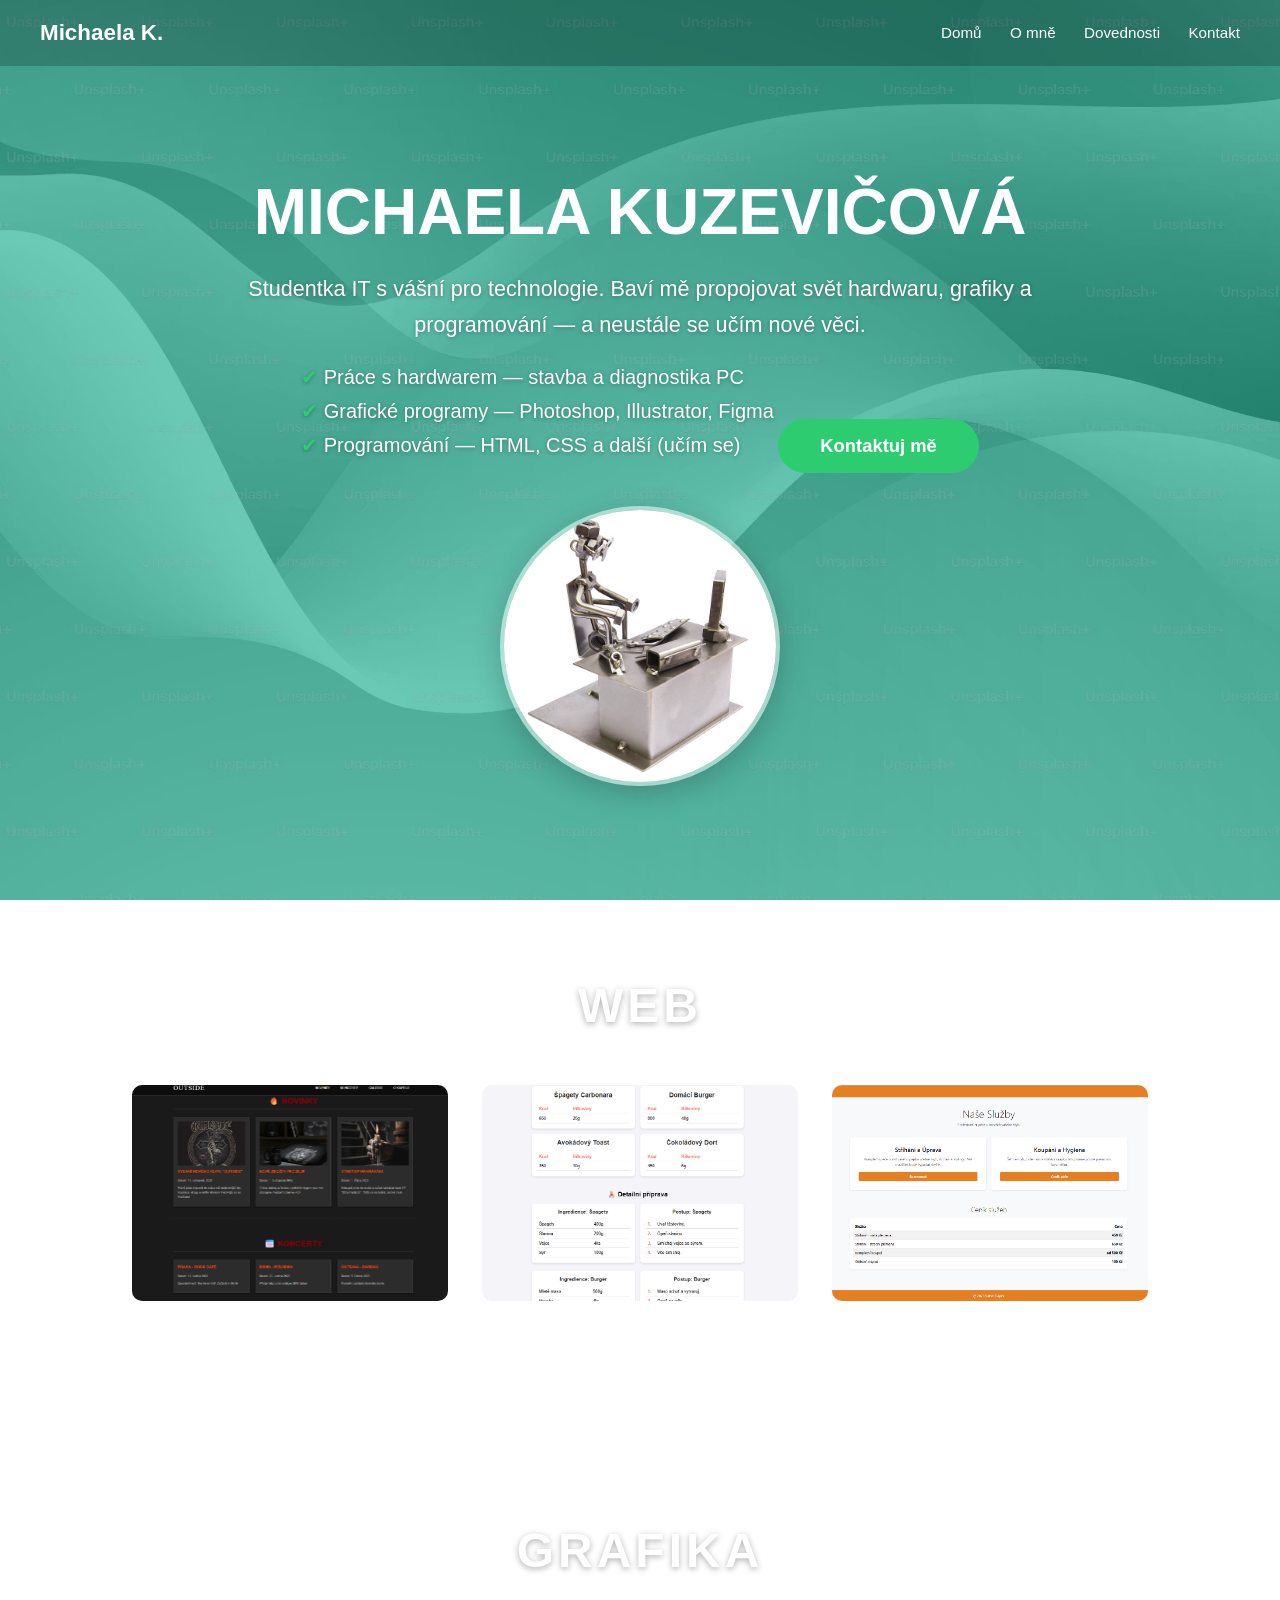
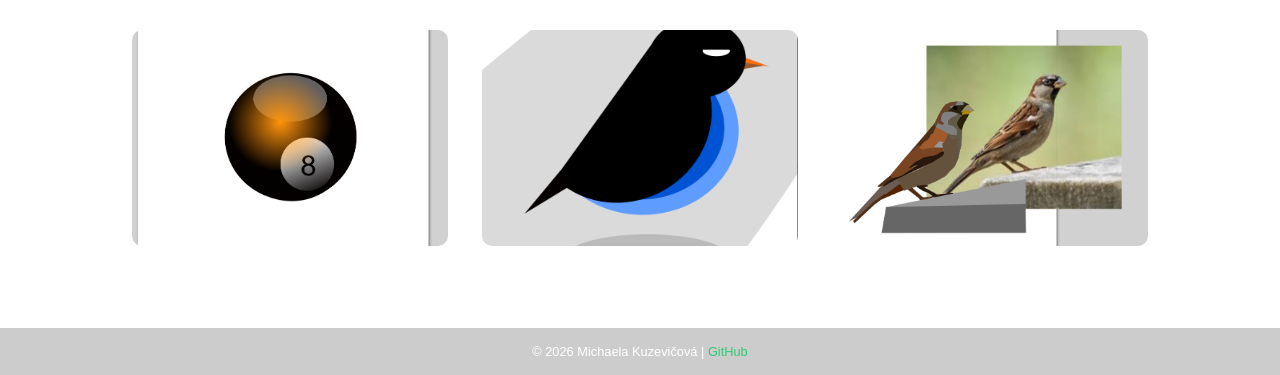
==== index.html @ 0e5be41e "Update index.html" ====
<!DOCTYPE html>
<html lang="cs">
<head>
    <meta charset="UTF-8">
    <meta name="viewport" content="width=device-width, initial-scale=1.0">
    <title>Michaela Kuzevičová | Portfolio</title>

    <style>
        /* Reset */
        *
        {
            margin: 0;
            padding: 0;
            box-sizing: border-box;
        }

        /* ===== CELÁ STRÁNKA ===== */
        body
        {
            font-family: Arial, sans-serif;
            color: #fff;
            min-height: 100vh;
            background-image: url('pozadi.png');
            background-size: cover;
            background-position: center;
            background-repeat: no-repeat;
            background-attachment: fixed;
            overflow-x: hidden;
        }

        /* ===== NAVIGACE ===== */
        nav
        {
            display: flex;
            align-items: center;
            justify-content: space-between;
            padding: 20px 40px;
            background-color: rgba(0, 0, 0, 0.2);
        }

        .logo
        {
            font-size: 1.4rem;
            font-weight: bold;
            color: #fff;
            text-decoration: none;
        }

        .nav-links a
        {
            color: #fff;
            text-decoration: none;
            margin-left: 24px;
            font-size: 0.95rem;
        }

        .nav-links a:hover
        {
            text-decoration: underline;
        }

        /* ===== HERO SEKCE ===== */
        .hero
        {
            min-height: calc(100vh - 68px);
            padding: 40px 20px;
            display: flex;
            flex-direction: column;
            align-items: center;
            justify-content: center;
            gap: 20px;
        }

        .hero-text
        {
            text-align: center;
            max-width: 800px;
        }

        .hero-text h1
        {
            font-size: 4rem;
            line-height: 1.2;
            margin-bottom: 20px;
            text-transform: uppercase;
        }

        .hero-text p
        {
            font-size: 1.35rem;
            line-height: 1.7;
            margin-bottom: 16px;
            text-shadow: 0 1px 4px rgba(0, 0, 0, 0.3);
        }

        .hero-text ul
        {
            list-style: none;
            margin-bottom: 24px;
            display: inline-block;
            text-align: left;
        }

        .hero-text ul li
        {
            font-size: 1.25rem;
            padding: 5px 0;
            text-shadow: 0 1px 4px rgba(0, 0, 0, 0.3);
        }

        .hero-text ul li::before
        {
            content: '✔ ';
            color: #2ECC71;
        }

        .btn
        {
            display: inline-block;
            background-color: #2ECC71;
            color: #fff;
            padding: 16px 42px;
            border-radius: 30px;
            text-decoration: none;
            font-weight: bold;
            font-size: 1.15rem;
        }

        .btn:hover
        {
            background-color: #27AE60;
        }

        .hero-image img
        {
            width: 280px;
            height: 280px;
            object-fit: cover;
            border-radius: 50%;
            border: 4px solid rgba(255, 255, 255, 0.5);
            box-shadow: 0 8px 30px rgba(0, 0, 0, 0.2);
        }

        .photo-placeholder
        {
            width: 280px;
            height: 280px;
            border-radius: 50%;
            background-color: rgba(255, 255, 255, 0.15);
            border: 4px solid rgba(255, 255, 255, 0.4);
            display: flex;
            align-items: center;
            justify-content: center;
            font-size: 1rem;
            color: rgba(255, 255, 255, 0.7);
        }

        /* ===== PORTFOLIO SEKCE (WEB + GRAFIKA) ===== */
        .portfolio-section
        {
            width: 100%;
            padding: 80px 40px;
            text-align: center;
        }

        .portfolio-section h2
        {
            font-size: 3rem;
            text-transform: uppercase;
            margin-bottom: 50px;
            letter-spacing: 4px;
            text-shadow: 0 2px 6px rgba(0, 0, 0, 0.3);
        }

        .portfolio-grid
        {
            display: flex;
            justify-content: center;
            gap: 30px;
            flex-wrap: nowrap;
            max-width: 1100px;
            margin: 0 auto;
        }

        /* Společný styl — funguje pro <a> i <div> */
        .portfolio-item
        {
            flex: 0 0 320px;
            height: 220px;
            background-color: rgba(255, 255, 255, 0.1);
            border: 2px solid rgba(255, 255, 255, 0.3);
            border-radius: 12px;
            overflow: hidden;
            display: flex;
            align-items: center;
            justify-content: center;
            font-size: 1rem;
            color: rgba(255, 255, 255, 0.6);
            text-decoration: none;
            transition: transform 0.3s ease, border-color 0.3s ease;
        }

        .portfolio-item:hover
        {
            transform: scale(1.03);
            border-color: #2ECC71;
        }

        /* Obrázek uvnitř boxu — vždy vyplní celý box */
        .portfolio-item img
        {
            width: 100%;
            height: 100%;
            object-fit: cover;
            display: block;
        }

        .section-spacer
        {
            height: 60px;
        }

        /* ===== PATIČKA ===== */
        footer
        {
            width: 100%;
            text-align: center;
            padding: 16px;
            font-size: 0.8rem;
            background-color: rgba(0, 0, 0, 0.2);
        }

        footer a
        {
            color: #2ECC71;
            text-decoration: none;
        }

        /* ===== MOBIL ===== */
        @media (max-width: 1024px)
        {
            .portfolio-grid
            {
                flex-wrap: wrap;
            }

            .portfolio-item
            {
                flex: 0 0 90%;
                max-width: 400px;
                height: 200px;
            }
        }

        @media (max-width: 768px)
        {
            .hero-text h1
            {
                font-size: 2.2rem;
            }

            .hero-text p
            {
                font-size: 1.1rem;
            }

            .hero-text ul li
            {
                font-size: 1rem;
            }

            .btn
            {
                font-size: 1rem;
                padding: 14px 36px;
            }

            .photo-placeholder,
            .hero-image img
            {
                width: 220px;
                height: 220px;
            }

            nav
            {
                flex-direction: column;
                gap: 10px;
            }

            .portfolio-section
            {
                padding: 50px 20px;
            }

            .portfolio-section h2
            {
                font-size: 2rem;
            }

            .section-spacer
            {
                height: 30px;
            }
        }
    </style>
</head>
<body>

    <!-- NAVIGACE -->
    <nav>
        <a href="#" class="logo">Michaela K.</a>
        <div class="nav-links">
            <a href="#">Domů</a>
            <a href="#">O mně</a>
            <a href="#">Dovednosti</a>
            <a href="#">Kontakt</a>
        </div>
    </nav>

    <!-- HERO SEKCE -->
    <section class="hero">
        <div class="hero-text">
            <h1>Michaela Kuzevičová</h1>
            <p>
                Studentka IT s vášní pro technologie. Baví mě propojovat
                svět hardwaru, grafiky a programování — a neustále se učím nové věci.
            </p>
            <ul>
                <li>Práce s hardwarem — stavba a diagnostika PC</li>
                <li>Grafické programy — Photoshop, Illustrator, Figma</li>
                <li>Programování — HTML, CSS a další (učím se)</li>
            </ul>
            <a href="mailto:tvuj@email.cz" class="btn">Kontaktuj mě</a>
        </div>

        <div class="hero-image">
           <img src="moje-fotka.jpg">
        </div>
    </section>

    <!-- ===== WEB SEKCE ===== -->
    <section class="portfolio-section">
        <h2>Web</h2>
        <div class="portfolio-grid">

            <a href="https://muj-prvni-web.cz" target="_blank" class="portfolio-item">
                <img src="web1.png" alt="Web projekt 1">
            </a>

            <a href="https://muj-druhy-web.cz" target="_blank" class="portfolio-item">
                <img src="web2.png" alt="Web projekt 2">
            </a>

            <a href="https://muj-treti-web.cz" target="_blank" class="portfolio-item">
                <img src="web3.png" alt="Web projekt 3">
            </a>

        </div>
    </section>

    <!-- Mezera mezi sekcemi -->
    <div class="section-spacer"></div>

    <!-- ===== GRAFIKA SEKCE ===== -->
    <section class="portfolio-section">
        <h2>Grafika</h2>
        <div class="portfolio-grid">

            <div class="portfolio-item">
                <img src="koule.png" alt="Grafický výtvor 1">
            </div>

            <div class="portfolio-item">
                <img src="ptak.png" alt="Grafický výtvor 2">
            </div>

            <div class="portfolio-item">
                <img src="vrabec.png" alt="Grafický výtvor 3">
            </div>

        </div>
    </section>

    <!-- PATIČKA -->
    <footer>
        <p>© 2026 Michaela Kuzevičová |
            <a href="https://github.com/tvuj-github">GitHub</a>
        </p>
    </footer>

</body>
</html>
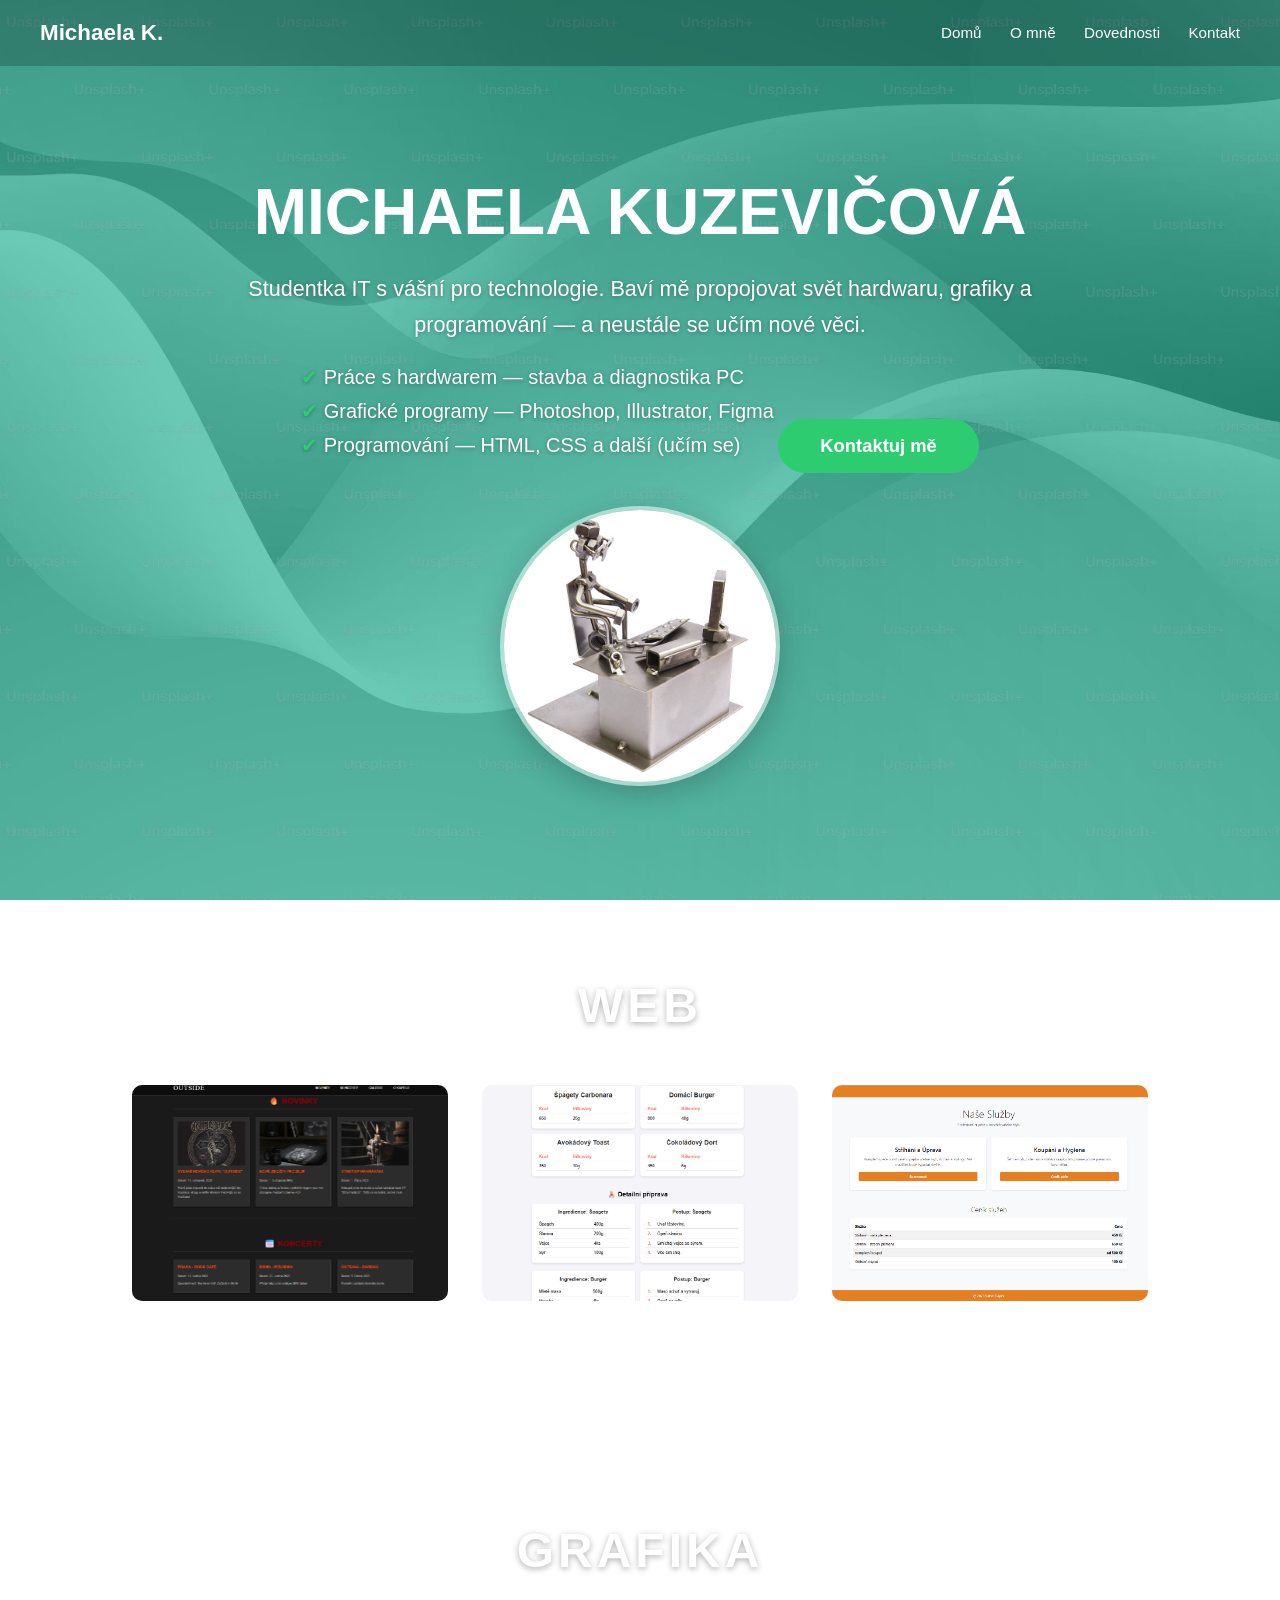
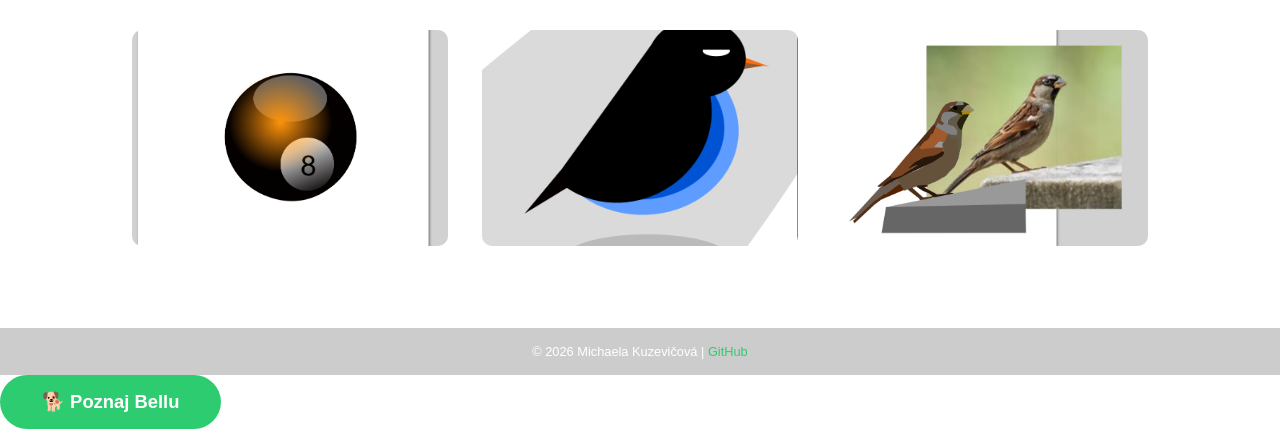
==== commit 23c95daa: "Update index.html" ====
--- a/index.html
+++ b/index.html
@@ -6,15 +6,12 @@
     <title>Michaela Kuzevičová | Portfolio</title>
 
     <style>
-        /* Reset */
         *
         {
             margin: 0;
             padding: 0;
             box-sizing: border-box;
         }
-
-        /* ===== CELÁ STRÁNKA ===== */
         body
         {
             font-family: Arial, sans-serif;
@@ -27,8 +24,6 @@
             background-attachment: fixed;
             overflow-x: hidden;
         }
-
-        /* ===== NAVIGACE ===== */
         nav
         {
             display: flex;
@@ -58,8 +53,6 @@
         {
             text-decoration: underline;
         }
-
-        /* ===== HERO SEKCE ===== */
         .hero
         {
             min-height: calc(100vh - 68px);
@@ -154,8 +147,6 @@
             font-size: 1rem;
             color: rgba(255, 255, 255, 0.7);
         }
-
-        /* ===== PORTFOLIO SEKCE (WEB + GRAFIKA) ===== */
         .portfolio-section
         {
             width: 100%;
@@ -181,8 +172,6 @@
             max-width: 1100px;
             margin: 0 auto;
         }
-
-        /* Společný styl — funguje pro <a> i <div> */
         .portfolio-item
         {
             flex: 0 0 320px;
@@ -205,8 +194,6 @@
             transform: scale(1.03);
             border-color: #2ECC71;
         }
-
-        /* Obrázek uvnitř boxu — vždy vyplní celý box */
         .portfolio-item img
         {
             width: 100%;
@@ -220,7 +207,6 @@
             height: 60px;
         }
 
-        /* ===== PATIČKA ===== */
         footer
         {
             width: 100%;
@@ -236,7 +222,6 @@
             text-decoration: none;
         }
 
-        /* ===== MOBIL ===== */
         @media (max-width: 1024px)
         {
             .portfolio-grid
@@ -306,8 +291,6 @@
     </style>
 </head>
 <body>
-
-    <!-- NAVIGACE -->
     <nav>
         <a href="#" class="logo">Michaela K.</a>
         <div class="nav-links">
@@ -317,8 +300,6 @@
             <a href="#">Kontakt</a>
         </div>
     </nav>
-
-    <!-- HERO SEKCE -->
     <section class="hero">
         <div class="hero-text">
             <h1>Michaela Kuzevičová</h1>
@@ -338,31 +319,26 @@
            <img src="moje-fotka.jpg">
         </div>
     </section>
-
-    <!-- ===== WEB SEKCE ===== -->
     <section class="portfolio-section">
         <h2>Web</h2>
         <div class="portfolio-grid">
 
-            <a href="https://muj-prvni-web.cz" target="_blank" class="portfolio-item">
+            <a href="https://michaela-kuzevicova.endora.site/index12.html" target="_blank" class="portfolio-item">
                 <img src="web1.png" alt="Web projekt 1">
             </a>
 
-            <a href="https://muj-druhy-web.cz" target="_blank" class="portfolio-item">
+            <a href="https://michaela-kuzevicova.endora.site/index14.html" target="_blank" class="portfolio-item">
                 <img src="web2.png" alt="Web projekt 2">
             </a>
 
-            <a href="https://muj-treti-web.cz" target="_blank" class="portfolio-item">
+            <a href="https://michaela-kuzevicova.endora.site/index.html20.html" target="_blank" class="portfolio-item">
                 <img src="web3.png" alt="Web projekt 3">
             </a>
 
         </div>
     </section>
-
-    <!-- Mezera mezi sekcemi -->
     <div class="section-spacer"></div>
 
-    <!-- ===== GRAFIKA SEKCE ===== -->
     <section class="portfolio-section">
         <h2>Grafika</h2>
         <div class="portfolio-grid">
@@ -381,13 +357,12 @@
 
         </div>
     </section>
-
-    <!-- PATIČKA -->
     <footer>
         <p>© 2026 Michaela Kuzevičová |
             <a href="https://github.com/tvuj-github">GitHub</a>
         </p>
     </footer>
+    <a href="bootstrap.html" class="btn btn-primary">🐕 Poznaj Bellu</a>
 
 </body>
 </html>
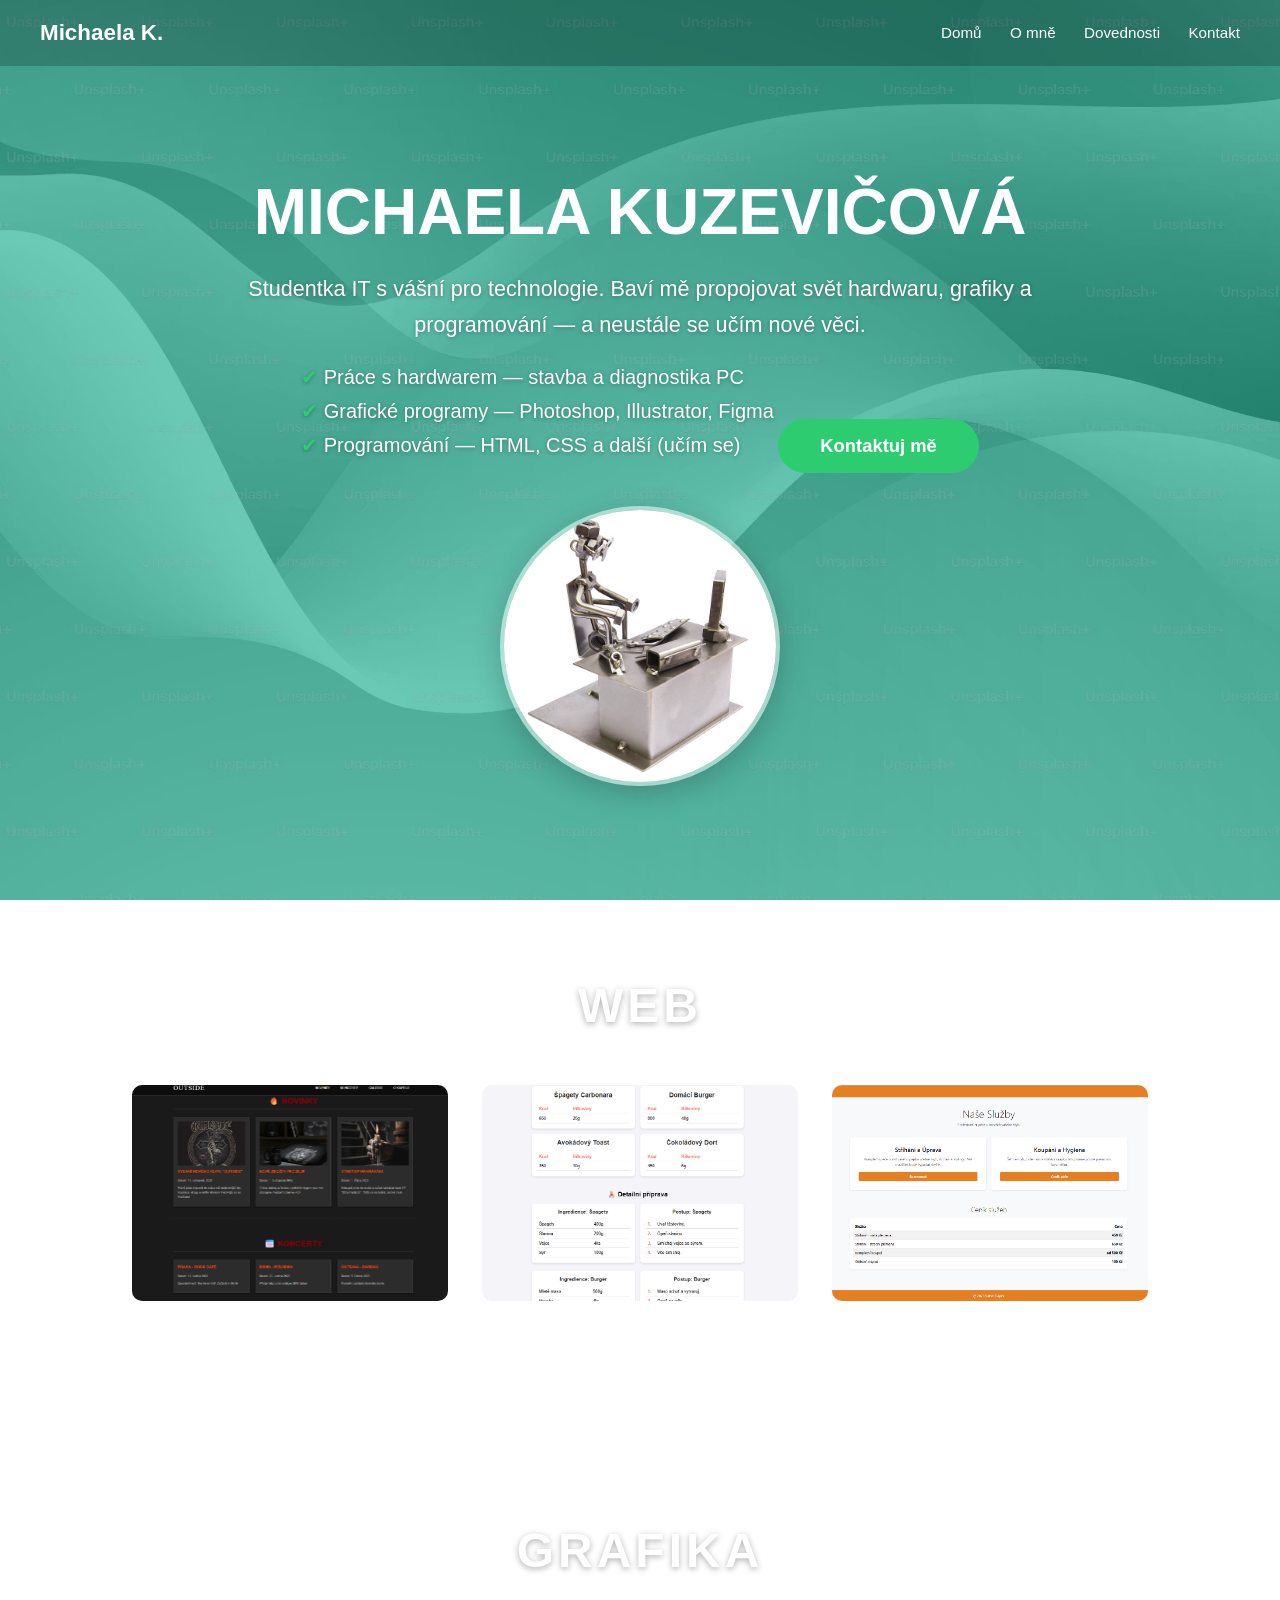
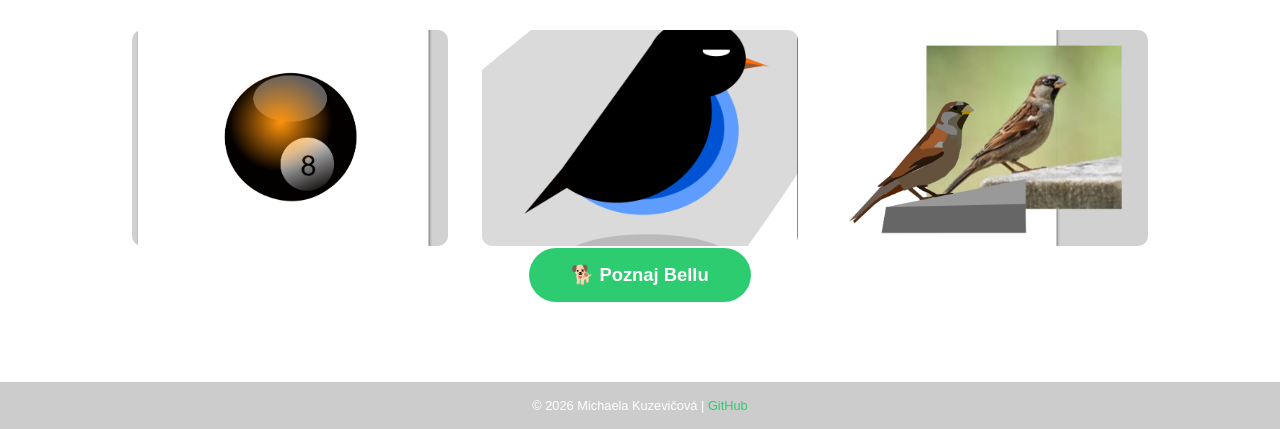
==== commit 8f2b736f: "Update index.html" ====
--- a/index.html
+++ b/index.html
@@ -356,13 +356,13 @@
             </div>
 
         </div>
+<a href="bella.html" class="btn btn-primary">🐕 Poznaj Bellu</a>
     </section>
     <footer>
         <p>© 2026 Michaela Kuzevičová |
             <a href="https://github.com/tvuj-github">GitHub</a>
         </p>
     </footer>
-    <a href="bootstrap.html" class="btn btn-primary">🐕 Poznaj Bellu</a>
 
 </body>
 </html>
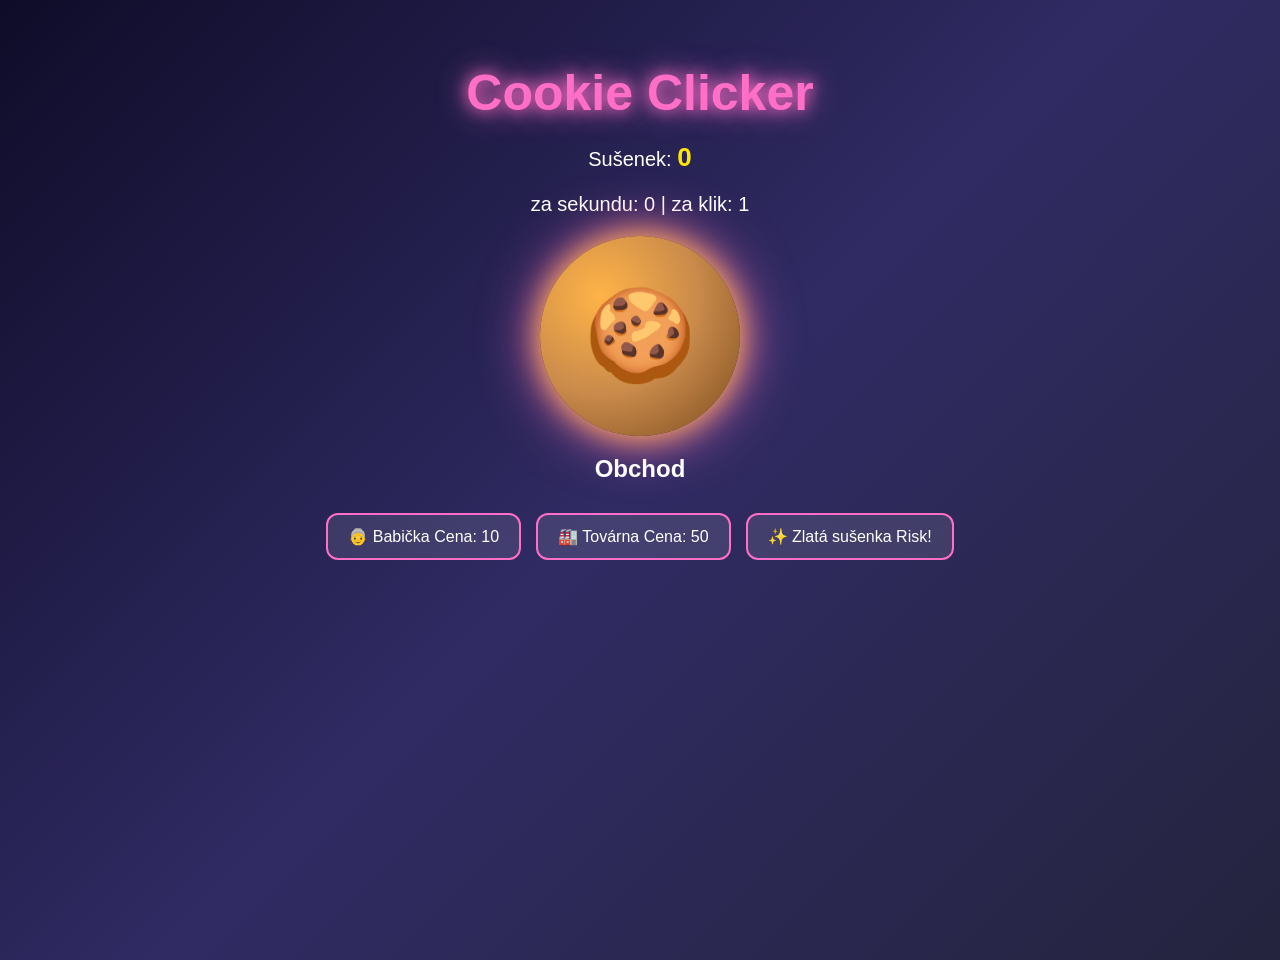
==== commit 32b36d5f: "Add files via upload" ====
--- a/index.html
+++ b/index.html
@@ -1,368 +1,48 @@
-<!DOCTYPE html>
-<html lang="cs">
-<head>
-    <meta charset="UTF-8">
-    <meta name="viewport" content="width=device-width, initial-scale=1.0">
-    <title>Michaela Kuzevičová | Portfolio</title>
-
-    <style>
-        *
-        {
-            margin: 0;
-            padding: 0;
-            box-sizing: border-box;
-        }
-        body
-        {
-            font-family: Arial, sans-serif;
-            color: #fff;
-            min-height: 100vh;
-            background-image: url('pozadi.png');
-            background-size: cover;
-            background-position: center;
-            background-repeat: no-repeat;
-            background-attachment: fixed;
-            overflow-x: hidden;
-        }
-        nav
-        {
-            display: flex;
-            align-items: center;
-            justify-content: space-between;
-            padding: 20px 40px;
-            background-color: rgba(0, 0, 0, 0.2);
-        }
-
-        .logo
-        {
-            font-size: 1.4rem;
-            font-weight: bold;
-            color: #fff;
-            text-decoration: none;
-        }
-
-        .nav-links a
-        {
-            color: #fff;
-            text-decoration: none;
-            margin-left: 24px;
-            font-size: 0.95rem;
-        }
-
-        .nav-links a:hover
-        {
-            text-decoration: underline;
-        }
-        .hero
-        {
-            min-height: calc(100vh - 68px);
-            padding: 40px 20px;
-            display: flex;
-            flex-direction: column;
-            align-items: center;
-            justify-content: center;
-            gap: 20px;
-        }
-
-        .hero-text
-        {
-            text-align: center;
-            max-width: 800px;
-        }
-
-        .hero-text h1
-        {
-            font-size: 4rem;
-            line-height: 1.2;
-            margin-bottom: 20px;
-            text-transform: uppercase;
-        }
-
-        .hero-text p
-        {
-            font-size: 1.35rem;
-            line-height: 1.7;
-            margin-bottom: 16px;
-            text-shadow: 0 1px 4px rgba(0, 0, 0, 0.3);
-        }
-
-        .hero-text ul
-        {
-            list-style: none;
-            margin-bottom: 24px;
-            display: inline-block;
-            text-align: left;
-        }
-
-        .hero-text ul li
-        {
-            font-size: 1.25rem;
-            padding: 5px 0;
-            text-shadow: 0 1px 4px rgba(0, 0, 0, 0.3);
-        }
-
-        .hero-text ul li::before
-        {
-            content: '✔ ';
-            color: #2ECC71;
-        }
-
-        .btn
-        {
-            display: inline-block;
-            background-color: #2ECC71;
-            color: #fff;
-            padding: 16px 42px;
-            border-radius: 30px;
-            text-decoration: none;
-            font-weight: bold;
-            font-size: 1.15rem;
-        }
-
-        .btn:hover
-        {
-            background-color: #27AE60;
-        }
-
-        .hero-image img
-        {
-            width: 280px;
-            height: 280px;
-            object-fit: cover;
-            border-radius: 50%;
-            border: 4px solid rgba(255, 255, 255, 0.5);
-            box-shadow: 0 8px 30px rgba(0, 0, 0, 0.2);
-        }
-
-        .photo-placeholder
-        {
-            width: 280px;
-            height: 280px;
-            border-radius: 50%;
-            background-color: rgba(255, 255, 255, 0.15);
-            border: 4px solid rgba(255, 255, 255, 0.4);
-            display: flex;
-            align-items: center;
-            justify-content: center;
-            font-size: 1rem;
-            color: rgba(255, 255, 255, 0.7);
-        }
-        .portfolio-section
-        {
-            width: 100%;
-            padding: 80px 40px;
-            text-align: center;
-        }
-
-        .portfolio-section h2
-        {
-            font-size: 3rem;
-            text-transform: uppercase;
-            margin-bottom: 50px;
-            letter-spacing: 4px;
-            text-shadow: 0 2px 6px rgba(0, 0, 0, 0.3);
-        }
-
-        .portfolio-grid
-        {
-            display: flex;
-            justify-content: center;
-            gap: 30px;
-            flex-wrap: nowrap;
-            max-width: 1100px;
-            margin: 0 auto;
-        }
-        .portfolio-item
-        {
-            flex: 0 0 320px;
-            height: 220px;
-            background-color: rgba(255, 255, 255, 0.1);
-            border: 2px solid rgba(255, 255, 255, 0.3);
-            border-radius: 12px;
-            overflow: hidden;
-            display: flex;
-            align-items: center;
-            justify-content: center;
-            font-size: 1rem;
-            color: rgba(255, 255, 255, 0.6);
-            text-decoration: none;
-            transition: transform 0.3s ease, border-color 0.3s ease;
-        }
-
-        .portfolio-item:hover
-        {
-            transform: scale(1.03);
-            border-color: #2ECC71;
-        }
-        .portfolio-item img
-        {
-            width: 100%;
-            height: 100%;
-            object-fit: cover;
-            display: block;
-        }
-
-        .section-spacer
-        {
-            height: 60px;
-        }
-
-        footer
-        {
-            width: 100%;
-            text-align: center;
-            padding: 16px;
-            font-size: 0.8rem;
-            background-color: rgba(0, 0, 0, 0.2);
-        }
-
-        footer a
-        {
-            color: #2ECC71;
-            text-decoration: none;
-        }
-
-        @media (max-width: 1024px)
-        {
-            .portfolio-grid
-            {
-                flex-wrap: wrap;
-            }
-
-            .portfolio-item
-            {
-                flex: 0 0 90%;
-                max-width: 400px;
-                height: 200px;
-            }
-        }
-
-        @media (max-width: 768px)
-        {
-            .hero-text h1
-            {
-                font-size: 2.2rem;
-            }
-
-            .hero-text p
-            {
-                font-size: 1.1rem;
-            }
-
-            .hero-text ul li
-            {
-                font-size: 1rem;
-            }
-
-            .btn
-            {
-                font-size: 1rem;
-                padding: 14px 36px;
-            }
-
-            .photo-placeholder,
-            .hero-image img
-            {
-                width: 220px;
-                height: 220px;
-            }
-
-            nav
-            {
-                flex-direction: column;
-                gap: 10px;
-            }
-
-            .portfolio-section
-            {
-                padding: 50px 20px;
-            }
-
-            .portfolio-section h2
-            {
-                font-size: 2rem;
-            }
-
-            .section-spacer
-            {
-                height: 30px;
-            }
-        }
-    </style>
-</head>
-<body>
-    <nav>
-        <a href="#" class="logo">Michaela K.</a>
-        <div class="nav-links">
-            <a href="#">Domů</a>
-            <a href="#">O mně</a>
-            <a href="#">Dovednosti</a>
-            <a href="#">Kontakt</a>
-        </div>
-    </nav>
-    <section class="hero">
-        <div class="hero-text">
-            <h1>Michaela Kuzevičová</h1>
-            <p>
-                Studentka IT s vášní pro technologie. Baví mě propojovat
-                svět hardwaru, grafiky a programování — a neustále se učím nové věci.
-            </p>
-            <ul>
-                <li>Práce s hardwarem — stavba a diagnostika PC</li>
-                <li>Grafické programy — Photoshop, Illustrator, Figma</li>
-                <li>Programování — HTML, CSS a další (učím se)</li>
-            </ul>
-            <a href="mailto:tvuj@email.cz" class="btn">Kontaktuj mě</a>
-        </div>
-
-        <div class="hero-image">
-           <img src="moje-fotka.jpg">
-        </div>
-    </section>
-    <section class="portfolio-section">
-        <h2>Web</h2>
-        <div class="portfolio-grid">
-
-            <a href="https://michaela-kuzevicova.endora.site/index12.html" target="_blank" class="portfolio-item">
-                <img src="web1.png" alt="Web projekt 1">
-            </a>
-
-            <a href="https://michaela-kuzevicova.endora.site/index14.html" target="_blank" class="portfolio-item">
-                <img src="web2.png" alt="Web projekt 2">
-            </a>
-
-            <a href="https://michaela-kuzevicova.endora.site/index.html20.html" target="_blank" class="portfolio-item">
-                <img src="web3.png" alt="Web projekt 3">
-            </a>
-
-        </div>
-    </section>
-    <div class="section-spacer"></div>
-
-    <section class="portfolio-section">
-        <h2>Grafika</h2>
-        <div class="portfolio-grid">
-
-            <div class="portfolio-item">
-                <img src="koule.png" alt="Grafický výtvor 1">
-            </div>
-
-            <div class="portfolio-item">
-                <img src="ptak.png" alt="Grafický výtvor 2">
-            </div>
-
-            <div class="portfolio-item">
-                <img src="vrabec.png" alt="Grafický výtvor 3">
-            </div>
-
-        </div>
-<a href="bella.html" class="btn btn-primary">🐕 Poznaj Bellu</a>
-    </section>
-    <footer>
-        <p>© 2026 Michaela Kuzevičová |
-            <a href="https://github.com/tvuj-github">GitHub</a>
-        </p>
-    </footer>
-
-</body>
-</html>
+<!DOCTYPE html>
+<html lang="cs">
+<head>
+    <meta charset="UTF-8">
+    <title>Cookie Clicker 🍪</title>
+    <link rel="stylesheet" href="style.css">
+</head>
+<body>
+
+    <h1>Cookie Clicker</h1>
+
+    <div class="info">
+        <p>Sušenek: <span id="skore">0</span></p>
+        <p class="malé">za sekundu: <span id="zaSekundu">0</span> | za klik: <span id="zaKlikInfo">1</span></p>
+    </div>
+
+    <div class="susenka-box">
+        <button id="susenka">🍪</button>
+    </div>
+
+    <h2>Obchod</h2>
+    <div class="obchod">
+        <button id="babicka">
+            <span class="ikona">👵</span>
+            <span class="nazev">Babička</span>
+            <span class="cena">Cena: <span id="cenaBabicky">10</span></span>
+        </button>
+
+        <button id="tovarna">
+            <span class="ikona">🏭</span>
+            <span class="nazev">Továrna</span>
+            <span class="cena">Cena: <span id="cenaTovarny">50</span></span>
+        </button>
+
+        <button id="zlata">
+            <span class="ikona">✨</span>
+            <span class="nazev">Zlatá sušenka</span>
+            <span class="cena">Risk!</span>
+        </button>
+    </div>
+
+    <p id="hlaska"></p>
+
+    <script src="script.js"></script>
+</body>
+</html>
+
+
--- a/style.css
+++ b/style.css
@@ -0,0 +1,75 @@
+body {
+    font-family: "Segoe UI", sans-serif;
+    background: linear-gradient(135deg, #0f0c29, #302b63, #24243e);
+    color: #fff;
+    text-align: center;
+    margin: 0;
+    padding: 30px;
+    min-height: 100vh;
+}
+
+h1 {
+    font-size: 50px;
+    color: #ff6ec7;
+    text-shadow: 0 0 15px #ff6ec7, 0 0 30px #ff6ec7;
+    margin-bottom: 10px;
+}
+
+p {
+    font-size: 20px;
+}
+
+#skore {
+    color: #ffe600;
+    font-weight: bold;
+    font-size: 26px;
+}
+
+#susenka {
+    width: 200px;
+    height: 200px;
+    border-radius: 50%;
+    font-size: 90px;
+    background: radial-gradient(circle at 30% 30%, #ffb347, #c98a4b, #7a4a1d);
+    border: none;
+    cursor: pointer;
+    box-shadow: 0 0 30px #ffb347, 0 0 60px #ff6ec7;
+    transition: transform 0.1s;
+}
+
+#susenka:hover { transform: scale(1.05); }
+#susenka:active { transform: scale(0.92); }
+
+.obchod {
+    margin-top: 30px;
+    display: flex;
+    justify-content: center;
+    gap: 15px;
+    flex-wrap: wrap;
+}
+
+.obchod button {
+    padding: 12px 20px;
+    font-size: 16px;
+    background: rgba(255, 255, 255, 0.1);
+    color: #fff;
+    border: 2px solid #ff6ec7;
+    border-radius: 12px;
+    cursor: pointer;
+    backdrop-filter: blur(10px);
+    transition: 0.2s;
+}
+
+.obchod button:hover {
+    background: #ff6ec7;
+    box-shadow: 0 0 20px #ff6ec7;
+}
+
+#hlaska {
+    margin-top: 20px;
+    font-size: 18px;
+    color: #ffe600;
+    min-height: 25px;
+}
+
+
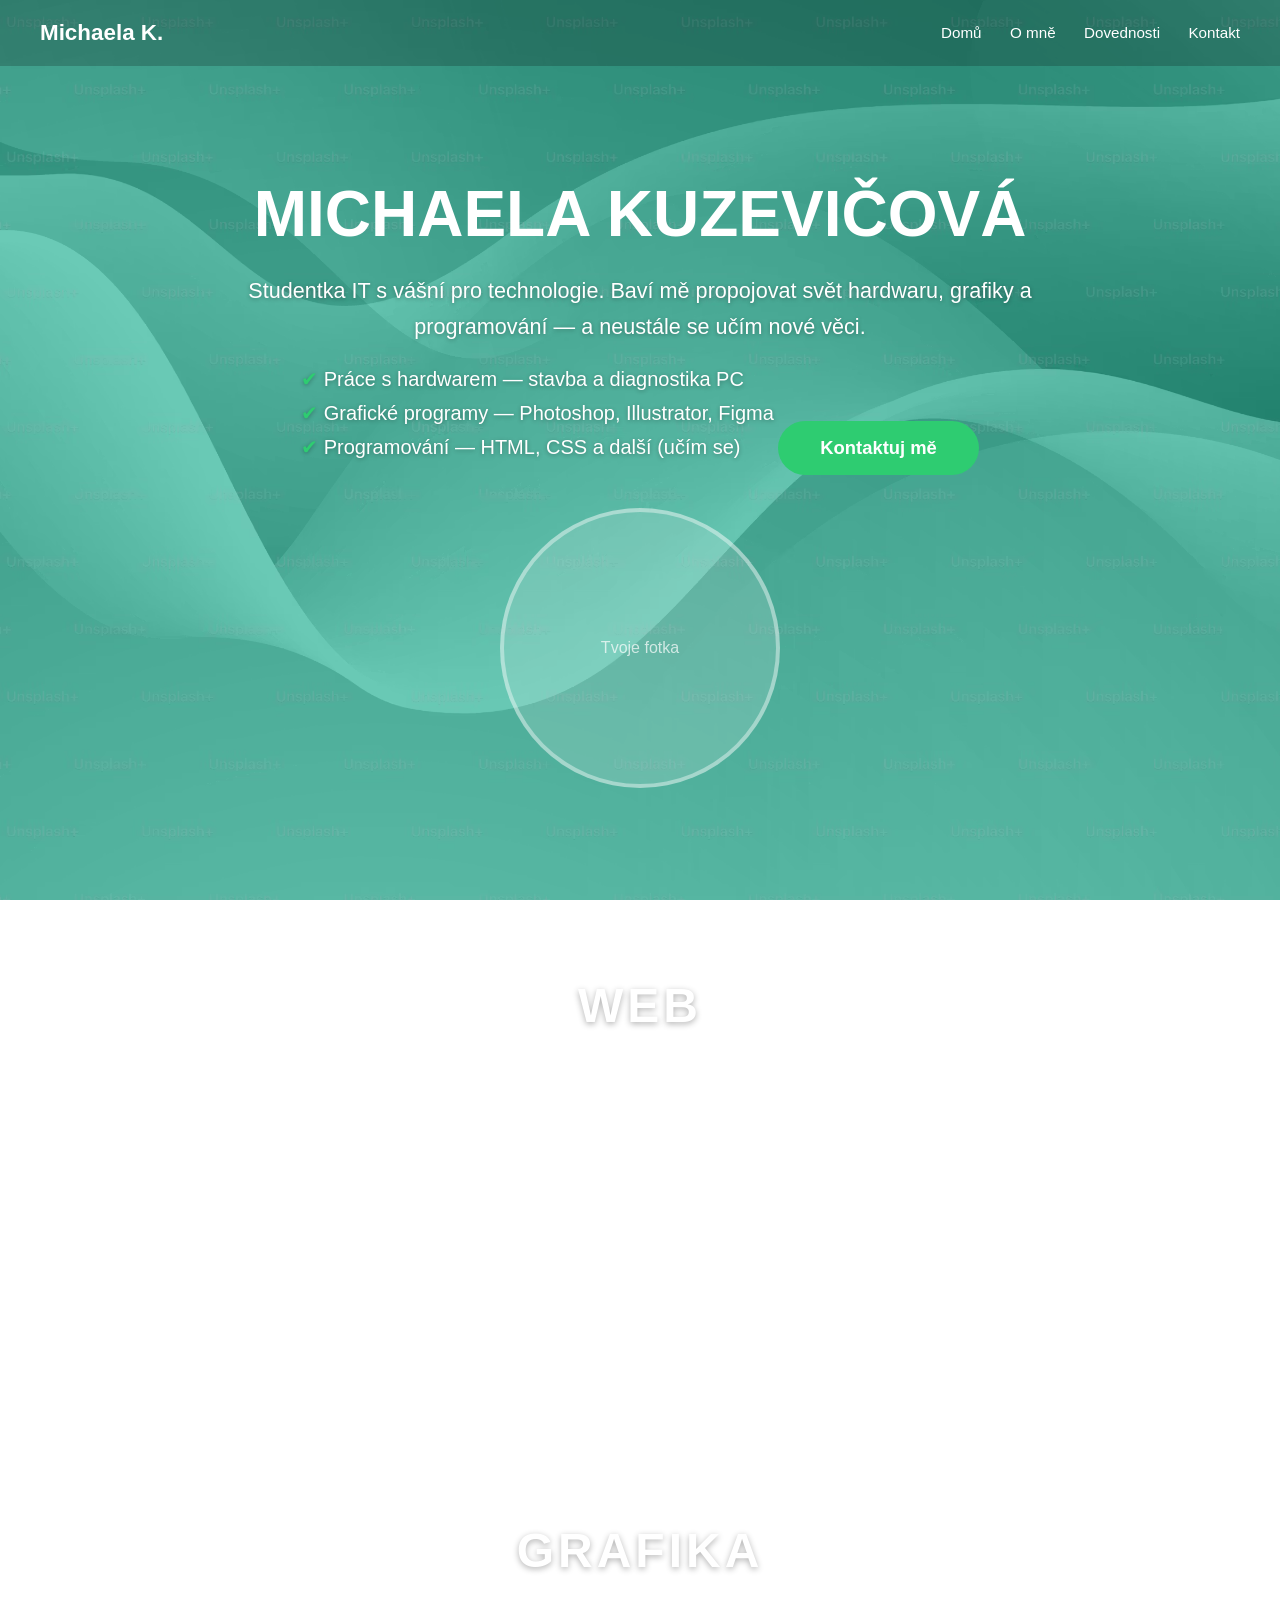
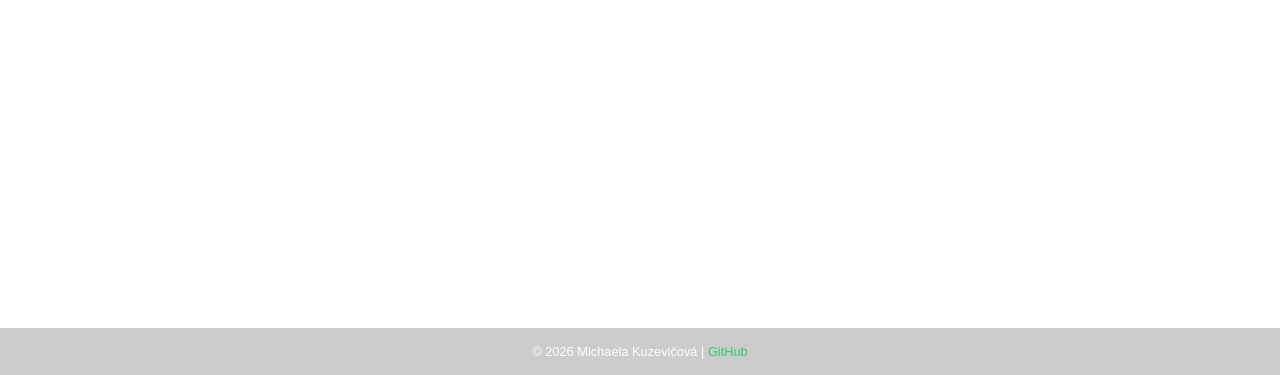
==== commit 3a92e7aa: "Create index.html" ====
--- a/index.html
+++ b/index.html
@@ -1,48 +1,389 @@
-<!DOCTYPE html>
-<html lang="cs">
-<head>
-    <meta charset="UTF-8">
-    <title>Cookie Clicker 🍪</title>
-    <link rel="stylesheet" href="style.css">
-</head>
-<body>
-
-    <h1>Cookie Clicker</h1>
-
-    <div class="info">
-        <p>Sušenek: <span id="skore">0</span></p>
-        <p class="malé">za sekundu: <span id="zaSekundu">0</span> | za klik: <span id="zaKlikInfo">1</span></p>
-    </div>
-
-    <div class="susenka-box">
-        <button id="susenka">🍪</button>
-    </div>
-
-    <h2>Obchod</h2>
-    <div class="obchod">
-        <button id="babicka">
-            <span class="ikona">👵</span>
-            <span class="nazev">Babička</span>
-            <span class="cena">Cena: <span id="cenaBabicky">10</span></span>
-        </button>
-
-        <button id="tovarna">
-            <span class="ikona">🏭</span>
-            <span class="nazev">Továrna</span>
-            <span class="cena">Cena: <span id="cenaTovarny">50</span></span>
-        </button>
-
-        <button id="zlata">
-            <span class="ikona">✨</span>
-            <span class="nazev">Zlatá sušenka</span>
-            <span class="cena">Risk!</span>
-        </button>
-    </div>
-
-    <p id="hlaska"></p>
-
-    <script src="script.js"></script>
-</body>
-</html>
-
-
+<!DOCTYPE html>
+<html lang="cs">
+<head>
+    <meta charset="UTF-8">
+    <meta name="viewport" content="width=device-width, initial-scale=1.0">
+    <title>Michaela Kuzevičová | Portfolio</title>
+
+    <style>
+        *
+        {
+            margin: 0;
+            padding: 0;
+            box-sizing: border-box;
+        }
+
+        body
+        {
+            font-family: Arial, sans-serif;
+            color: #fff;
+            min-height: 100vh;
+            background-image: url('pozadi.png');
+            background-size: cover;
+            background-position: center;
+            background-repeat: no-repeat;
+            background-attachment: fixed;
+            overflow-x: hidden;
+        }
+
+        nav
+        {
+            display: flex;
+            align-items: center;
+            justify-content: space-between;
+            padding: 20px 40px;
+            background-color: rgba(0, 0, 0, 0.2);
+        }
+
+        .logo
+        {
+            font-size: 1.4rem;
+            font-weight: bold;
+            color: #fff;
+            text-decoration: none;
+        }
+
+        .nav-links a
+        {
+            color: #fff;
+            text-decoration: none;
+            margin-left: 24px;
+            font-size: 0.95rem;
+        }
+
+        .nav-links a:hover
+        {
+            text-decoration: underline;
+        }
+
+        .hero
+        {
+            min-height: calc(100vh - 68px);
+            padding: 40px 20px;
+            display: flex;
+            flex-direction: column;
+            align-items: center;
+            justify-content: center;
+            gap: 20px;
+        }
+
+        .hero-text
+        {
+            text-align: center;
+            max-width: 800px;
+        }
+
+        .hero-text h1
+        {
+            font-size: 4rem;
+            line-height: 1.2;
+            margin-bottom: 20px;
+            text-transform: uppercase;
+        }
+
+        .hero-text p
+        {
+            font-size: 1.35rem;
+            line-height: 1.7;
+            margin-bottom: 16px;
+            text-shadow: 0 1px 4px rgba(0, 0, 0, 0.3);
+        }
+
+        .hero-text ul
+        {
+            list-style: none;
+            margin-bottom: 24px;
+            display: inline-block;
+            text-align: left;
+        }
+
+        .hero-text ul li
+        {
+            font-size: 1.25rem;
+            padding: 5px 0;
+            text-shadow: 0 1px 4px rgba(0, 0, 0, 0.3);
+        }
+
+        .hero-text ul li::before
+        {
+            content: '✔ ';
+            color: #2ECC71;
+        }
+
+        .btn
+        {
+            display: inline-block;
+            background-color: #2ECC71;
+            color: #fff;
+            padding: 16px 42px;
+            border-radius: 30px;
+            text-decoration: none;
+            font-weight: bold;
+            font-size: 1.15rem;
+        }
+
+        .btn:hover
+        {
+            background-color: #27AE60;
+        }
+
+        .hero-image img
+        {
+            width: 280px;
+            height: 280px;
+            object-fit: cover;
+            border-radius: 50%;
+            border: 4px solid rgba(255, 255, 255, 0.5);
+            box-shadow: 0 8px 30px rgba(0, 0, 0, 0.2);
+        }
+
+        .photo-placeholder
+        {
+            width: 280px;
+            height: 280px;
+            border-radius: 50%;
+            background-color: rgba(255, 255, 255, 0.15);
+            border: 4px solid rgba(255, 255, 255, 0.4);
+            display: flex;
+            align-items: center;
+            justify-content: center;
+            font-size: 1rem;
+            color: rgba(255, 255, 255, 0.7);
+        }
+
+        .portfolio-section
+        {
+            width: 100%;
+            padding: 80px 40px;
+            text-align: center;
+        }
+
+        .portfolio-section h2
+        {
+            font-size: 3rem;
+            text-transform: uppercase;
+            margin-bottom: 50px;
+            letter-spacing: 4px;
+            text-shadow: 0 2px 6px rgba(0, 0, 0, 0.3);
+        }
+
+        .portfolio-grid
+        {
+            display: flex;
+            justify-content: center;
+            gap: 30px;
+            flex-wrap: nowrap;
+            max-width: 1100px;
+            margin: 0 auto;
+        }
+
+        .portfolio-item
+        {
+            flex: 0 0 320px;
+            height: 220px;
+            background-color: rgba(255, 255, 255, 0.1);
+            border: 2px solid rgba(255, 255, 255, 0.3);
+            border-radius: 12px;
+            overflow: hidden;
+            display: flex;
+            align-items: center;
+            justify-content: center;
+            font-size: 1rem;
+            color: rgba(255, 255, 255, 0.6);
+            text-decoration: none;
+            transition: transform 0.3s ease, border-color 0.3s ease;
+        }
+
+        .portfolio-item:hover
+        {
+            transform: scale(1.03);
+            border-color: #2ECC71;
+        }
+
+    
+        .portfolio-item img
+        {
+            width: 100%;
+            height: 100%;
+            object-fit: cover;
+            display: block;
+        }
+
+        .section-spacer
+        {
+            height: 60px;
+        }
+
+        footer
+        {
+            width: 100%;
+            text-align: center;
+            padding: 16px;
+            font-size: 0.8rem;
+            background-color: rgba(0, 0, 0, 0.2);
+        }
+
+        footer a
+        {
+            color: #2ECC71;
+            text-decoration: none;
+        }
+
+        /* ===== MOBIL ===== */
+        @media (max-width: 1024px)
+        {
+            .portfolio-grid
+            {
+                flex-wrap: wrap;
+            }
+
+            .portfolio-item
+            {
+                flex: 0 0 90%;
+                max-width: 400px;
+                height: 200px;
+            }
+        }
+
+        @media (max-width: 768px)
+        {
+            .hero-text h1
+            {
+                font-size: 2.2rem;
+            }
+
+            .hero-text p
+            {
+                font-size: 1.1rem;
+            }
+
+            .hero-text ul li
+            {
+                font-size: 1rem;
+            }
+
+            .btn
+            {
+                font-size: 1rem;
+                padding: 14px 36px;
+            }
+
+            .photo-placeholder,
+            .hero-image img
+            {
+                width: 220px;
+                height: 220px;
+            }
+
+            nav
+            {
+                flex-direction: column;
+                gap: 10px;
+            }
+
+            .portfolio-section
+            {
+                padding: 50px 20px;
+            }
+
+            .portfolio-section h2
+            {
+                font-size: 2rem;
+            }
+
+            .section-spacer
+            {
+                height: 30px;
+            }
+        }
+    </style>
+</head>
+<body>
+
+ 
+    <nav>
+        <a href="#" class="logo">Michaela K.</a>
+        <div class="nav-links">
+            <a href="#">Domů</a>
+            <a href="#">O mně</a>
+            <a href="#">Dovednosti</a>
+            <a href="#">Kontakt</a>
+        </div>
+    </nav>
+    <section class="hero">
+        <div class="hero-text">
+            <h1>Michaela Kuzevičová</h1>
+            <p>
+                Studentka IT s vášní pro technologie. Baví mě propojovat
+                svět hardwaru, grafiky a programování — a neustále se učím nové věci.
+            </p>
+            <ul>
+                <li>Práce s hardwarem — stavba a diagnostika PC</li>
+                <li>Grafické programy — Photoshop, Illustrator, Figma</li>
+                <li>Programování — HTML, CSS a další (učím se)</li>
+            </ul>
+            <a href="mailto:tvuj@email.cz" class="btn">Kontaktuj mě</a>
+        </div>
+
+        <div class="hero-image">
+            <div class="photo-placeholder">Tvoje fotka</div>
+        </div>
+    </section>
+
+
+    <section class="portfolio-section">
+        <h2>Web</h2>
+        <div class="portfolio-grid">
+
+            <a href="https://muj-prvni-web.cz" target="_blank" class="portfolio-item">
+            
+                Web 1
+            </a>
+
+            <a href="https://muj-druhy-web.cz" target="_blank" class="portfolio-item">
+           
+                Web 2
+            </a>
+
+            <a href="https://muj-treti-web.cz" target="_blank" class="portfolio-item">
+             
+                Web 3
+            </a>
+
+        </div>
+    </section>
+
+
+    <div class="section-spacer"></div>
+
+ 
+    <section class="portfolio-section">
+        <h2>Grafika</h2>
+        <div class="portfolio-grid">
+
+            <div class="portfolio-item">
+              
+                Grafika 1
+            </div>
+
+            <div class="portfolio-item">
+              
+                Grafika 2
+            </div>
+
+            <div class="portfolio-item">
+               
+                Grafika 3
+            </div>
+
+        </div>
+    </section>
+
+    <footer>
+        <p>© 2026 Michaela Kuzevičová |
+            <a href="https://github.com/tvuj-github">GitHub</a>
+        </p>
+    </footer>
+
+</body>
+</html>
